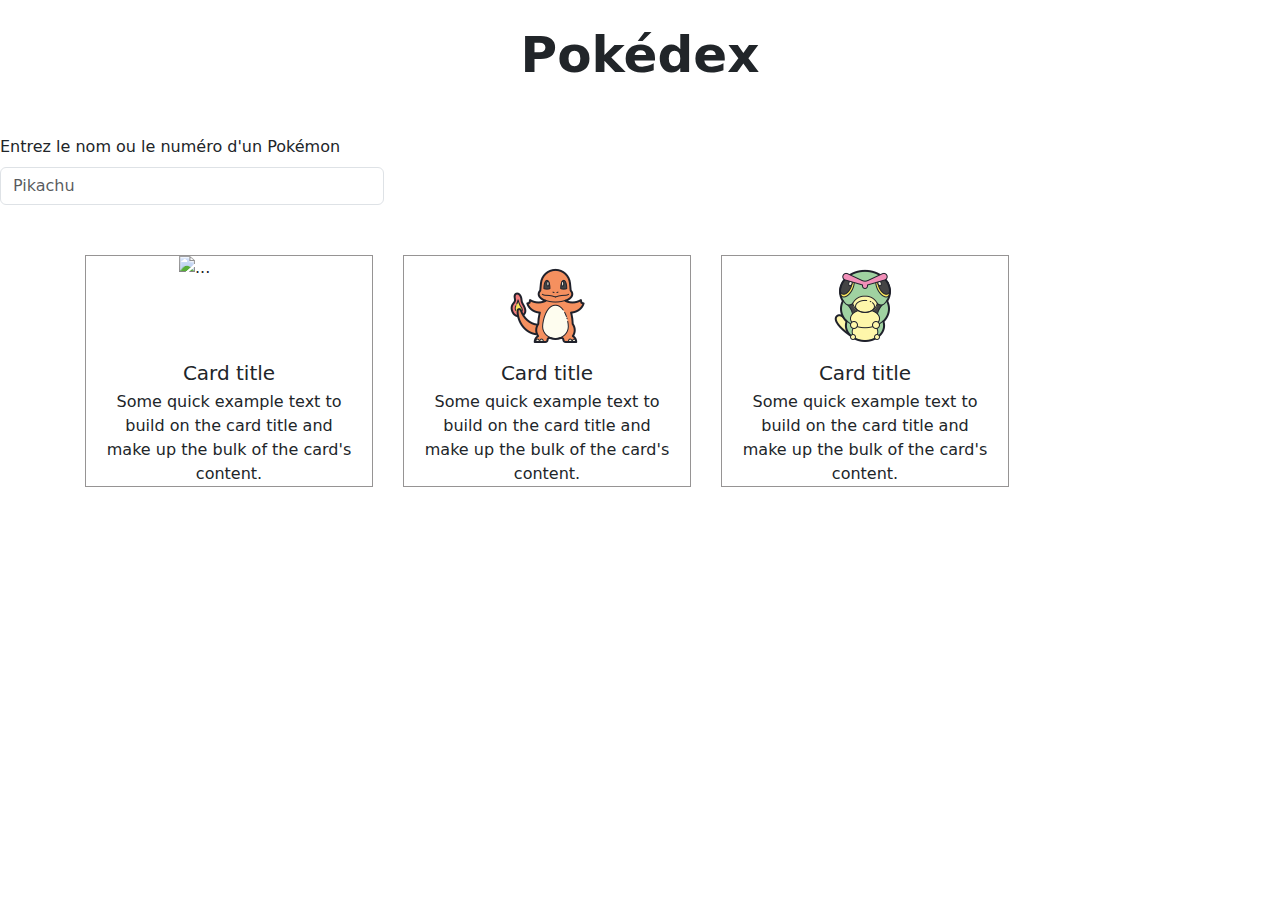
==== Projet_Final/index.html @ f138c331 "jsp" ====
<!doctype html>
<html lang="en">

  <head>
    <meta charset="utf-8">
    <meta name="viewport" content="width=device-width, initial-scale=1">
    <link href="style.css" rel="stylesheet">
    <title>Pokédex</title>
    <link href="https://cdn.jsdelivr.net/npm/bootstrap@5.3.3/dist/css/bootstrap.min.css" rel="stylesheet" integrity="sha384-QWTKZyjpPEjISv5WaRU9OFeRpok6YctnYmDr5pNlyT2bRjXh0JMhjY6hW+ALEwIH" crossorigin="anonymous">
  </head>

  <body>
    <h1 class="titre">Pokédex</h1>

    <div class="search-pokemon">
      <label for="search-pokemon-name" class="form-label">Entrez le nom ou le numéro d'un Pokémon</label>
      <input type="text" class="form-control" id="search-pokemon-name" placeholder="Pikachu">
    </div>
    
    <div class="container">
      <div class="row">
        
        <div class="card-list" style="width: 18rem;">
          <img src="https://raw.githubusercontent.com/PokeAPI/sprites/master/sprites/pokemon/back/35.png" class="card-icon" alt="...">
          <div class="card-body">
            <h5 class="card-title">Card title</h5>
            <p class="card-text">Some quick example text to build on the card title and make up the bulk of the card's content.</p>
          </div>
        </div>

        <div class="card-list" style="width: 18rem;">
          <img src="images/charmander.png" class="card-icon" alt="...">
          <div class="card-body">
            <h5 class="card-title">Card title</h5>
            <p class="card-text">Some quick example text to build on the card title and make up the bulk of the card's content.</p>
          </div>
        </div>
        
        <div class="card-list" style="width: 18rem;">
          <img src="images/caterpie.png" class="card-icon" alt="...">
          <div class="card-body">
            <h5 class="card-title">Card title</h5>
            <p class="card-text">Some quick example text to build on the card title and make up the bulk of the card's content.</p>
          </div>
        </div>
      
      </div>
    </div>
    <script src="https://cdn.jsdelivr.net/npm/bootstrap@5.3.3/dist/js/bootstrap.bundle.min.js" integrity="sha384-YvpcrYf0tY3lHB60NNkmXc5s9fDVZLESaAA55NDzOxhy9GkcIdslK1eN7N6jIeHz" crossorigin="anonymous"></script>
  </body>
</html>
---- Projet_Final/style.css ----
.titre {
    font-size: 50px;
    font-weight: bold;
    text-align: center;
    margin-top: 25px;
}

/*Style barre de recherche*/
.search-pokemon {
    justify-content: center;
    margin-top: 50px;
    margin-bottom: 50px;
    width: 30%;
    border: #000000;
}


/* Style liste carte Pokémon */
.card-icon {
    width: 100px;
    height: 100px;
    display: flex;
    flex-wrap: wrap;
    justify-content: center;
}

.card-list{
    border: 1px solid #969494;
    display: flex;
    flex-wrap: wrap;
    justify-content: center;
    margin: 15px;
}

.card-title{
    margin-top: 5px;
    text-align: center;
}

.card-text{
    margin-top: 5px;
    margin-left: 5px;
    margin-right: 5px;
    margin-bottom: 15px;
    text-align: center;
}
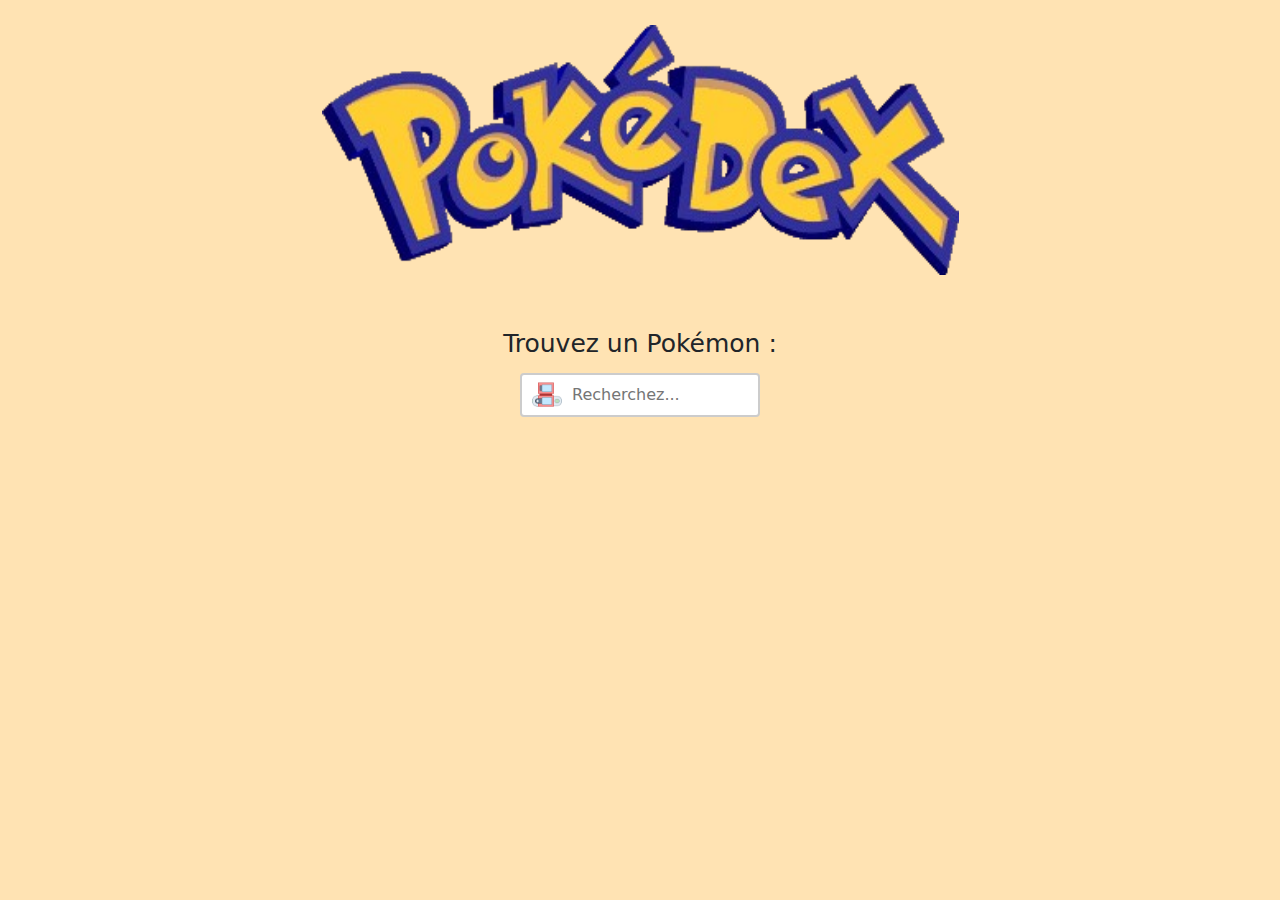
==== commit 49d8294b: "Projet Final affichage pokémon" ====
--- a/Projet_Final/index.html
+++ b/Projet_Final/index.html
@@ -9,43 +9,24 @@
     <link href="https://cdn.jsdelivr.net/npm/bootstrap@5.3.3/dist/css/bootstrap.min.css" rel="stylesheet" integrity="sha384-QWTKZyjpPEjISv5WaRU9OFeRpok6YctnYmDr5pNlyT2bRjXh0JMhjY6hW+ALEwIH" crossorigin="anonymous">
   </head>
 
-  <body>
-    <h1 class="titre">Pokédex</h1>
+  <body class="body">
+    <img class="pokemon-logo" src="images/pokedex-logo.png">
 
-    <div class="search-pokemon">
-      <label for="search-pokemon-name" class="form-label">Entrez le nom ou le numéro d'un Pokémon</label>
-      <input type="text" class="form-control" id="search-pokemon-name" placeholder="Pikachu">
-    </div>
+    <form class="search-pokemon">
+      <label for="text-search" class="text-search">Trouvez un Pokémon :</label>
+      <br>
+      <input type="text" name="search-pokemon-name" placeholder="Recherchez...">
+    </form>
     
-    <div class="container">
-      <div class="row">
-        
-        <div class="card-list" style="width: 18rem;">
-          <img src="https://raw.githubusercontent.com/PokeAPI/sprites/master/sprites/pokemon/back/35.png" class="card-icon" alt="...">
-          <div class="card-body">
-            <h5 class="card-title">Card title</h5>
-            <p class="card-text">Some quick example text to build on the card title and make up the bulk of the card's content.</p>
-          </div>
-        </div>
+    <div class="pokemonDiv" id="pokemonList"></div>
 
-        <div class="card-list" style="width: 18rem;">
-          <img src="images/charmander.png" class="card-icon" alt="...">
-          <div class="card-body">
-            <h5 class="card-title">Card title</h5>
-            <p class="card-text">Some quick example text to build on the card title and make up the bulk of the card's content.</p>
-          </div>
-        </div>
-        
-        <div class="card-list" style="width: 18rem;">
-          <img src="images/caterpie.png" class="card-icon" alt="...">
-          <div class="card-body">
-            <h5 class="card-title">Card title</h5>
-            <p class="card-text">Some quick example text to build on the card title and make up the bulk of the card's content.</p>
-          </div>
-        </div>
-      
-      </div>
-    </div>
+    <div class="detailed-card" id="detailedPokemonCard"></div>
+    
+ 
     <script src="https://cdn.jsdelivr.net/npm/bootstrap@5.3.3/dist/js/bootstrap.bundle.min.js" integrity="sha384-YvpcrYf0tY3lHB60NNkmXc5s9fDVZLESaAA55NDzOxhy9GkcIdslK1eN7N6jIeHz" crossorigin="anonymous"></script>
+    <script src="script.js"></script>
   </body>
+
+
+  
 </html>--- a/Projet_Final/style.css
+++ b/Projet_Final/style.css
@@ -1,46 +1,178 @@
-.titre {
-    font-size: 50px;
-    font-weight: bold;
-    text-align: center;
+
+/*Style du body*/
+.body {
+    background-color: #ffe3b3;
+    
+}
+
+
+
+
+/*Style du logo Pokémon*/
+.pokemon-logo{
+    width: 637px;
+    height: 250px;
+    display: block;
+    margin-left: auto;
+    margin-right: auto;
     margin-top: 25px;
 }
 
+
+
+
 /*Style barre de recherche*/
-.search-pokemon {
-    justify-content: center;
+input[type=text] {
+    width: 240px;
+    box-sizing: border-box;
+    border: 2px solid #ccc;
+    border-radius: 4px;
+    font-size: 16px;
+    background-image: url('images/icons-pokedex.png');
+    background-size: 30px 30px;
+    background-repeat: no-repeat;
+    background-position: 10px 5px;
+    padding: 8px 20px 8px 50px;
+    transition: width 0.4s ease-in-out;
+    display: block;
+    margin: 0 auto;
+  }  
+input[type=text]:focus {
+    width: 17%;
+  }
+.search-pokemon{
     margin-top: 50px;
-    margin-bottom: 50px;
-    width: 30%;
-    border: #000000;
+    margin-bottom: 80px;
+    font-size: 22px;
+    text-align: center;
+}
+.text-search{
+    margin-bottom: 10px;
+    font-size: 25px;
 }
 
 
-/* Style liste carte Pokémon */
-.card-icon {
-    width: 100px;
-    height: 100px;
-    display: flex;
-    flex-wrap: wrap;
+
+
+/* Style liste Pokémon */
+.pokemonDiv {
+    display: block;
+    margin: 0 auto;
     justify-content: center;
+    width: 92.3%;
+}
+.pokemon-card {
+    border: 1px solid #4b4b4b;
+    border-radius: 5%;
+    padding: 10px;
+    margin: 5px;
+    margin-bottom: 15px;
+    width: 185px; 
+    box-sizing: border-box;
+    text-align: center;
+    background-color: #f7eedf;
+    cursor: pointer; /* Change le curseur au survol */
+}
+.pokemon-card:hover {
+    transform: scale(1.05); /* Légère augmentation de la taille au survol */
+}
+.pokemon-img {
+    max-width: 100%;
+    height: auto;
+}
+.card-title {
+    text-align: center;
+    margin-bottom: 5px;
+}
+.card-text {
+    margin-bottom: 3px;
+    width: 100%;
+}
+.card-id {
+    font-size: 11px;
+    margin-bottom: 5px;
 }
 
-.card-list{
-    border: 1px solid #969494;
-    display: flex;
-    flex-wrap: wrap;
-    justify-content: center;
-    margin: 15px;
+
+
+
+/* Styles spécifiques aux types de Pokémon */
+.type{
+    font-weight : bold;
+}
+.fire {
+    color: red; /* Texte en rouge pour le type Fire */
+}
+.poison {
+    color: purple; /* Texte en violet pour le type Poison */
+}
+.water {
+    color: blue; /* Texte en bleu pour le type Water */
+}
+.grass {
+    color: green; /* Texte en vert pour le type Grass */
+}
+.electric {
+    color: rgb(184, 184, 0); /* Texte en jaune pour le type Electric */
+}
+.ice {
+    color: #00dede; /* Texte en cyan pour le type Ice */
+}
+.fighting {
+    color: #800000; /* Texte en marron pour le type Fighting */
+}
+.psychic {
+    color: #ff00ff; /* Texte en rose pour le type Psychic */
+}
+.flying {
+    color: #808080; /* Texte en gris pour le type Flying */
+}
+.bug {
+    color: #008000; /* Texte en vert foncé pour le type Bug */
+}
+.rock {
+    color: #a52a2a; /* Texte en marron foncé pour le type Rock */
+}
+.ghost {
+    color: #4b0082; /* Texte en indigo pour le type Ghost */
+}
+.dragon {
+    color: #00b97c; /* Texte en bleu foncé pour le type Dragon */
+}
+.dark {
+    color: #000000; /* Texte en noir pour le type Dark */
+}
+.steel {
+    color: #c0c0c0; /* Texte en argent pour le type Steel */
+}
+.fairy {
+    color: #ff69b4; /* Texte en rose clair pour le type Fairy */
+}
+.normal {
+    color: #8b4513; /* Texte en brun pour le type Normal */
+}
+.ground {
+    color: #deb887; /* Texte en brun clair pour le type Ground */
+}
+.ghost {
+    color: #4b0082; /* Texte en indigo pour le type Ghost */
 }
 
-.card-title{
-    margin-top: 5px;
+
+
+
+/* Style de la carte Onclick*/
+.detailedPokemonCard {
+    border: 1px solid #4b4b4b;
+    border-radius: 5%;
+    padding: 10px;
+    margin: 5px;
+    margin-bottom: 15px;
+    width: 300px; 
+    box-sizing: border-box;
     text-align: center;
+    background-color: #f7eedf;
 }
 
-.card-text{
-    margin-top: 5px;
-    margin-left: 5px;
-    margin-right: 5px;
-    margin-bottom: 15px;
-    text-align: center;
-}+
+
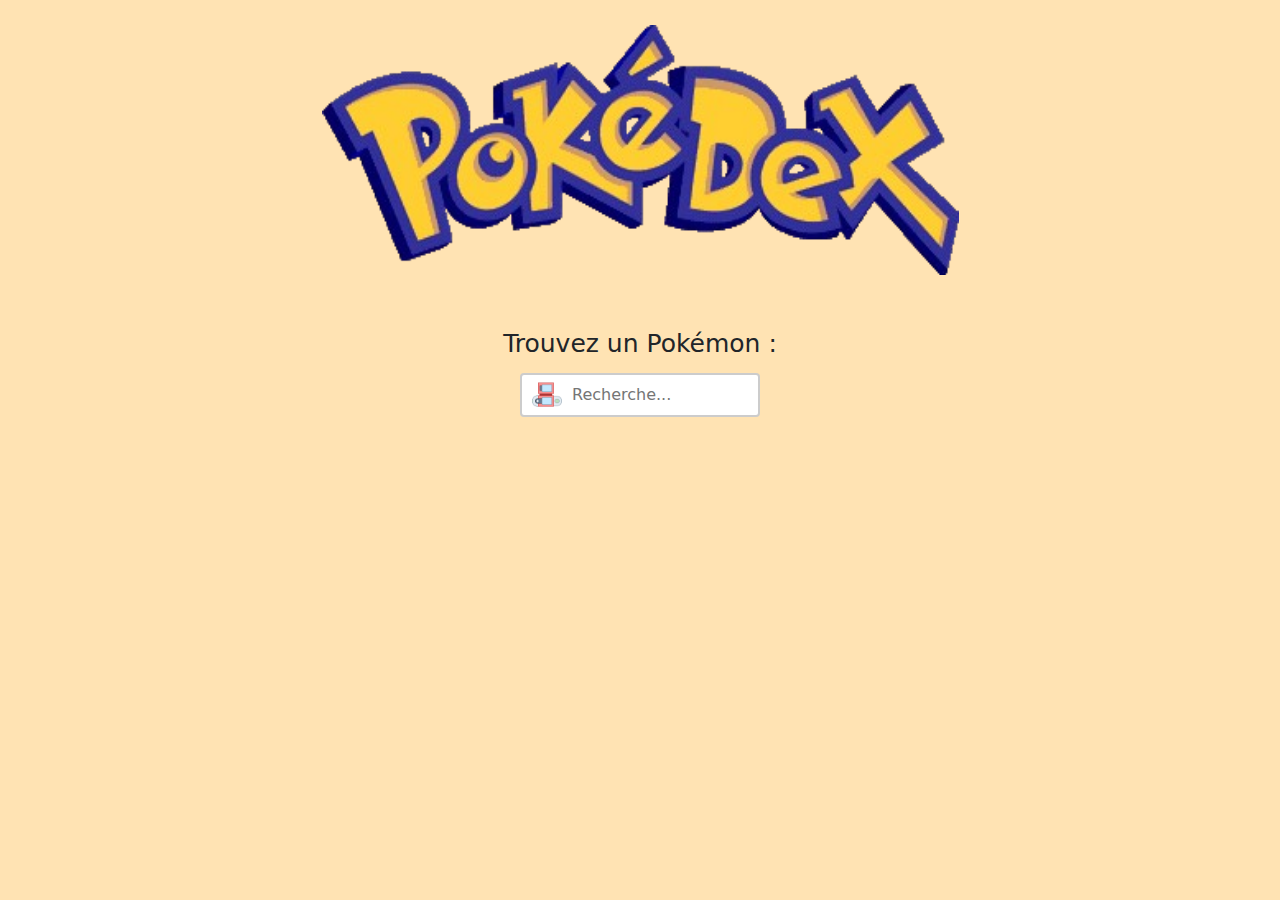
==== commit e28982e9: "coucou" ====
--- a/Projet_Final/index.html
+++ b/Projet_Final/index.html
@@ -15,12 +15,14 @@
     <form class="search-pokemon">
       <label for="text-search" class="text-search">Trouvez un Pokémon :</label>
       <br>
-      <input type="text" name="search-pokemon-name" placeholder="Recherchez...">
+      <input type="text" id="searchInput" list="pokemonOptions" name="searchInput" placeholder="Recherche...">
+      <datalist id="pokemonOptions"></datalist>
     </form>
     
     <div class="pokemonDiv" id="pokemonList"></div>
 
     <div class="detailed-card" id="detailedPokemonCard"></div>
+    <div id="pokemonClickedText"></div>
     
  
     <script src="https://cdn.jsdelivr.net/npm/bootstrap@5.3.3/dist/js/bootstrap.bundle.min.js" integrity="sha384-YvpcrYf0tY3lHB60NNkmXc5s9fDVZLESaAA55NDzOxhy9GkcIdslK1eN7N6jIeHz" crossorigin="anonymous"></script>
--- a/Projet_Final/style.css
+++ b/Projet_Final/style.css
@@ -50,47 +50,79 @@
     margin-bottom: 10px;
     font-size: 25px;
 }
-
-
-
-
-/* Style liste Pokémon */
+datalist {
+    border: 1px solid #ccc; /* Bordure grise */
+    border-radius: 5px; /* Coins arrondis */
+    max-height: 200px; /* Hauteur maximale */
+    overflow-y: auto; /* Activation du défilement vertical si nécessaire */
+    background-color: white; /* Fond blanc */
+}
+
+/* Style des options du menu déroulant */
+datalist option {
+    padding: 5px; /* Espacement intérieur */
+    cursor: pointer; /* Curseur en main au survol */
+}
+
+/* Style des options sélectionnées */
+datalist option:checked {
+    background-color: #f0f0f0; /* Fond gris clair pour l'option sélectionnée */
+}
+
+
+
+/* Style cartes Pokémon */
 .pokemonDiv {
     display: block;
     margin: 0 auto;
     justify-content: center;
     width: 92.3%;
+    text-align: center;
 }
 .pokemon-card {
+    display: inline-block;
     border: 1px solid #4b4b4b;
     border-radius: 5%;
     padding: 10px;
     margin: 5px;
     margin-bottom: 15px;
-    width: 185px; 
+    width: 250px; 
     box-sizing: border-box;
+    box-shadow:  5px 5px 10px #000000;
     text-align: center;
     background-color: #f7eedf;
-    cursor: pointer; /* Change le curseur au survol */
+    cursor: pointer; 
+}
+.pokemon-card.hidden {
+    display: none; /* Pour cacher les cartes  */
 }
 .pokemon-card:hover {
-    transform: scale(1.05); /* Légère augmentation de la taille au survol */
+    transform: scale(1.03); 
+    transition: transform 0.2s;
+    filter: brightness(0.9);
 }
 .pokemon-img {
-    max-width: 100%;
+    width: auto;
     height: auto;
 }
 .card-title {
     text-align: center;
-    margin-bottom: 5px;
+    margin-top: -12px;
 }
 .card-text {
     margin-bottom: 3px;
     width: 100%;
+    font-size: 15px;
 }
 .card-id {
-    font-size: 11px;
-    margin-bottom: 5px;
+    font-size: 13px;
+}
+.card-pv{
+    font-size: 13px; 
+}
+.id-pv-container {
+    display: flex;
+    justify-content: space-between; /* Pour espacer les éléments */
 }
 
 
@@ -98,81 +130,137 @@
 
 /* Styles spécifiques aux types de Pokémon */
 .type{
-    font-weight : bold;
+    font-weight: bold;
+    margin-top: 25px;
 }
 .fire {
-    color: red; /* Texte en rouge pour le type Fire */
+    background-color: #fd7d24; 
 }
 .poison {
-    color: purple; /* Texte en violet pour le type Poison */
+    background-color: #b97fc9; 
 }
 .water {
-    color: blue; /* Texte en bleu pour le type Water */
+    background-color: #4592c4; 
 }
 .grass {
-    color: green; /* Texte en vert pour le type Grass */
+    background-color: #9bcc50; 
 }
 .electric {
-    color: rgb(184, 184, 0); /* Texte en jaune pour le type Electric */
+    background-color: #eed535; 
 }
 .ice {
-    color: #00dede; /* Texte en cyan pour le type Ice */
+    background-color: #51c4e7; 
 }
 .fighting {
-    color: #800000; /* Texte en marron pour le type Fighting */
+    background-color: #d56723; 
 }
 .psychic {
-    color: #ff00ff; /* Texte en rose pour le type Psychic */
+    background-color: #f366b9; 
 }
 .flying {
-    color: #808080; /* Texte en gris pour le type Flying */
+    background: linear-gradient(155deg, #3dc7ef 50%, #bdb9b8 50%); 
 }
 .bug {
-    color: #008000; /* Texte en vert foncé pour le type Bug */
+    background-color: #729f3f;
 }
 .rock {
-    color: #a52a2a; /* Texte en marron foncé pour le type Rock */
+    background-color: #a38c21; 
 }
 .ghost {
-    color: #4b0082; /* Texte en indigo pour le type Ghost */
+    background-color: #7b62a3; 
 }
 .dragon {
-    color: #00b97c; /* Texte en bleu foncé pour le type Dragon */
+    background: linear-gradient(155deg, #53a4cf 50%, #f16e57 50%);; 
 }
 .dark {
-    color: #000000; /* Texte en noir pour le type Dark */
+    background-color: #707070; 
 }
 .steel {
-    color: #c0c0c0; /* Texte en argent pour le type Steel */
+    background-color: #9eb7b8; 
 }
 .fairy {
-    color: #ff69b4; /* Texte en rose clair pour le type Fairy */
+    background-color: #fdb9e9; 
 }
 .normal {
-    color: #8b4513; /* Texte en brun pour le type Normal */
+    background-color: #a4acaf; 
 }
 .ground {
-    color: #deb887; /* Texte en brun clair pour le type Ground */
+    background: linear-gradient(155deg, #f7de3f 50%, #ab9842 50%);   
 }
 .ghost {
-    color: #4b0082; /* Texte en indigo pour le type Ghost */
-}
-
-
+    background-color: #4b0082; 
+}
+.type-box {
+    display: inline-block;
+    padding: 3px 8px;
+    margin-right: 5px;
+    border-radius: 5px;
+    font-size: 13px;
+    color: white;
+}
 
 
 /* Style de la carte Onclick*/
-.detailedPokemonCard {
-    border: 1px solid #4b4b4b;
-    border-radius: 5%;
-    padding: 10px;
-    margin: 5px;
-    margin-bottom: 15px;
-    width: 300px; 
-    box-sizing: border-box;
-    text-align: center;
+.show-detailed-card {
+    display: block;
+    position: absolute;
+    width : 30%;
+    height : 65%;
+    top: 50%;
+    left: 50%;
+    transform: translate(-50%, -50%);
+    z-index: 9999; /* Pour s'assurer qu'elle est au premier plan */
+    border: 2px solid black;
+    padding: 20px;
     background-color: #f7eedf;
-}
-
-
-
+    border-radius: 10px;
+    box-shadow: 0 0 10px rgba(0, 0, 0, 0.5);
+}
+.pokemon-card.hidden {
+    display: none; /* Pour cacher les cartes  */
+}
+.pokemon-img-hidden {
+    display: block; 
+    margin-left: 20%; 
+    margin-top: 10%;
+    margin-bottom: 15%;
+    transform: scale(1.8);
+}
+.card-title-hidden {
+    text-align: center;
+    margin-top: -12px;
+}
+.card-text-hidden {
+    margin-bottom: 3px;
+    width: 100%;
+    font-size: 15px;
+}
+.card-id-hidden {
+    font-size: 20px;
+    text-align: center;
+}
+.card-pv-hidden{
+    font-size: 20px; 
+}
+.id-pv-container-hidden {
+    display: flex;
+    justify-content: space-between; /* Pour espacer les éléments */
+}
+.pokemon-details-hidden {
+    display: flex;
+    align-items: center;
+}
+
+.pokemon-img-container-hidden {
+    flex: 1; /* Prend autant d'espace que possible */
+}
+.pokemon-info-hidden {
+    flex: 1; /* Prend autant d'espace que possible */
+    padding-left: 20px; /* Espacement entre l'image et les détails */
+}
+.hide-detailed-card {
+    display: none;
+}
+
+
+
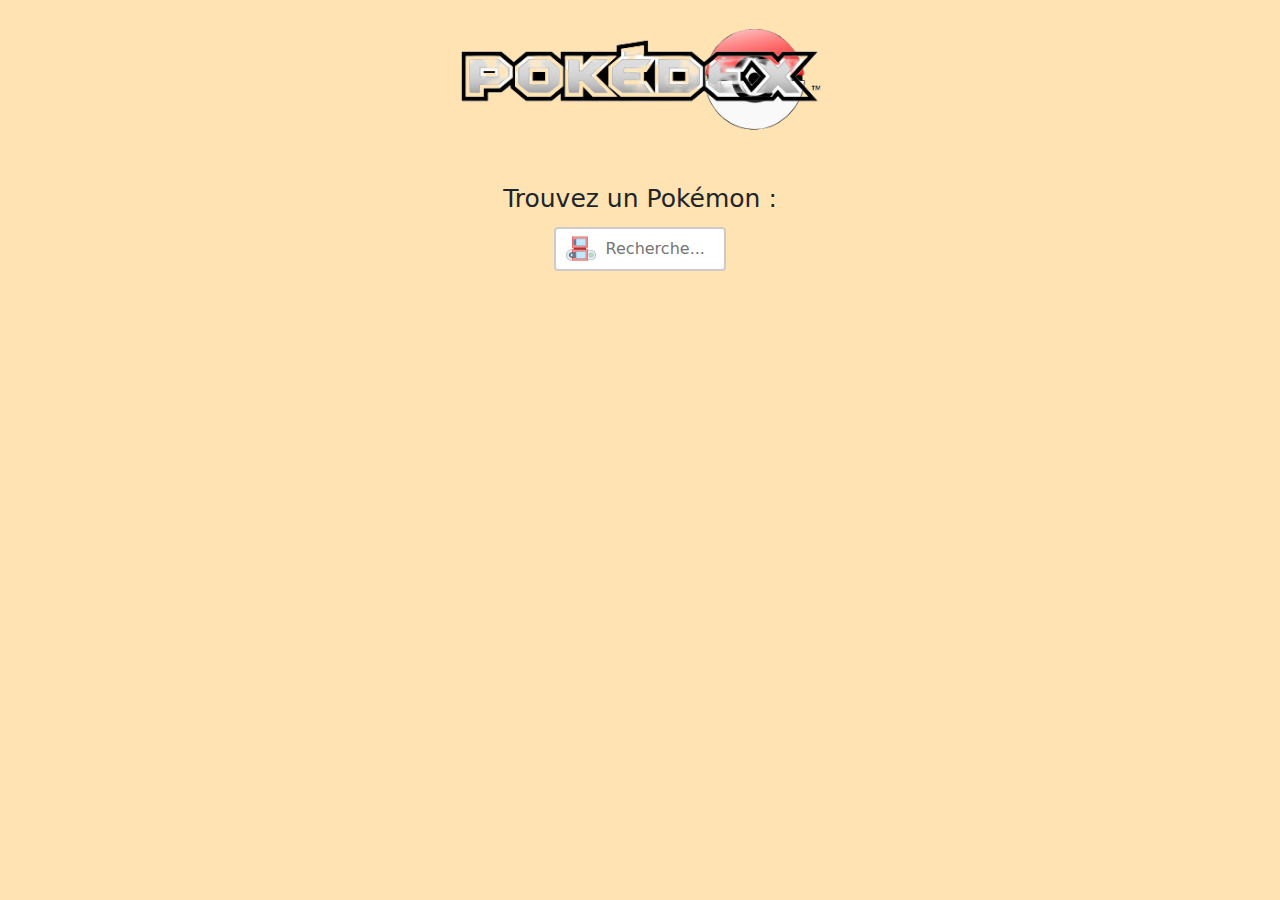
==== commit eba15a01: "jeudi 22/03" ====
--- a/Projet_Final/index.html
+++ b/Projet_Final/index.html
@@ -10,7 +10,8 @@
   </head>
 
   <body class="body">
-    <img class="pokemon-logo" src="images/pokedex-logo.png">
+    <img class="pokemon-logo" src="images/pokedex.png">
+    <img class="pokeball" src="images/pokeball.png">
 
     <form class="search-pokemon">
       <label for="text-search" class="text-search">Trouvez un Pokémon :</label>
--- a/Projet_Final/style.css
+++ b/Projet_Final/style.css
@@ -1,8 +1,7 @@
 
 /*Style du body*/
 .body {
-    background-color: #ffe3b3;
-    
+    background-color: #ffe3b3; 
 }
 
 
@@ -10,12 +9,22 @@
 
 /*Style du logo Pokémon*/
 .pokemon-logo{
-    width: 637px;
-    height: 250px;
-    display: block;
+    width: 30%;
+    height: 15%;
+    display: flex;
     margin-left: auto;
     margin-right: auto;
-    margin-top: 25px;
+    margin-top: 3%;
+}
+.pokeball{
+    width: 8%;
+    height: 8%;
+    display: flex;
+    margin-left: auto;
+    margin-left: 55%;
+    margin-top: -6%;
+    position: relative;
+    z-index: -1;
 }
 
 
@@ -23,7 +32,7 @@
 
 /*Style barre de recherche*/
 input[type=text] {
-    width: 240px;
+    width: 13.5%;
     box-sizing: border-box;
     border: 2px solid #ccc;
     border-radius: 4px;
@@ -76,21 +85,24 @@
     display: block;
     margin: 0 auto;
     justify-content: center;
-    width: 92.3%;
+    width: 90%;
     text-align: center;
 }
 .pokemon-card {
     display: inline-block;
     border: 1px solid #4b4b4b;
     border-radius: 5%;
-    padding: 10px;
-    margin: 5px;
-    margin-bottom: 15px;
+    margin-left: 0.5%;
+    margin-bottom: 20px;
     width: 250px; 
     box-sizing: border-box;
     box-shadow:  5px 5px 10px #000000;
     text-align: center;
-    background-color: #f7eedf;
+    background-image: url('images/pokeball-ouverte.png');
+    background-repeat: no-repeat;
+    background-size: 30%;
+    background-position-x: 35px;
+    background-position-y: 65px;
     cursor: pointer; 
 }
 .pokemon-card.hidden {
@@ -99,7 +111,7 @@
 .pokemon-card:hover {
     transform: scale(1.03); 
     transition: transform 0.2s;
-    filter: brightness(0.9);
+    background-color: #e8f4d5;
 }
 .pokemon-img {
     width: auto;
@@ -116,9 +128,11 @@
 }
 .card-id {
     font-size: 13px;
+    margin-left: 3%;
 }
 .card-pv{
     font-size: 13px; 
+    margin-right: 3%;
 }
 .id-pv-container {
     display: flex;
@@ -200,7 +214,7 @@
 }
 
 
-/* Style de la carte Onclick*/
+/* Style de la carte détaillée */
 .show-detailed-card {
     display: block;
     position: absolute;
@@ -216,9 +230,6 @@
     border-radius: 10px;
     box-shadow: 0 0 10px rgba(0, 0, 0, 0.5);
 }
-.pokemon-card.hidden {
-    display: none; /* Pour cacher les cartes  */
-}
 .pokemon-img-hidden {
     display: block; 
     margin-left: 20%; 
@@ -227,7 +238,6 @@
     transform: scale(1.8);
 }
 .card-title-hidden {
-    text-align: center;
     margin-top: -12px;
 }
 .card-text-hidden {
@@ -242,25 +252,40 @@
 .card-pv-hidden{
     font-size: 20px; 
 }
+.pokemon-details-hidden {
+    display: flex;
+    align-items: center;
+}
+.pokemon-img-container-hidden {
+    margin-top: 7.5%; 
+    margin-left: 7.5%;
+
+}
+.pokemon-titre-container-hidden{
+    display: flex;
+}
 .id-pv-container-hidden {
-    display: flex;
-    justify-content: space-between; /* Pour espacer les éléments */
-}
-.pokemon-details-hidden {
-    display: flex;
-    align-items: center;
-}
-
-.pokemon-img-container-hidden {
-    flex: 1; /* Prend autant d'espace que possible */
+    display: block;
+    margin: auto; /* Pour espacer les éléments */
 }
 .pokemon-info-hidden {
     flex: 1; /* Prend autant d'espace que possible */
     padding-left: 20px; /* Espacement entre l'image et les détails */
 }
-.hide-detailed-card {
-    display: none;
-}
-
-
-
+.closeButton {
+    margin-top: -30px;
+    background: none;
+    border: none;
+    cursor: pointer;
+}
+.closeButton-icon {
+    width: 30px;
+    height: 30px;    
+}
+.closeButton:hover {
+    transform: scale(1.1); 
+    transition: transform 0.2s;
+}
+
+
+
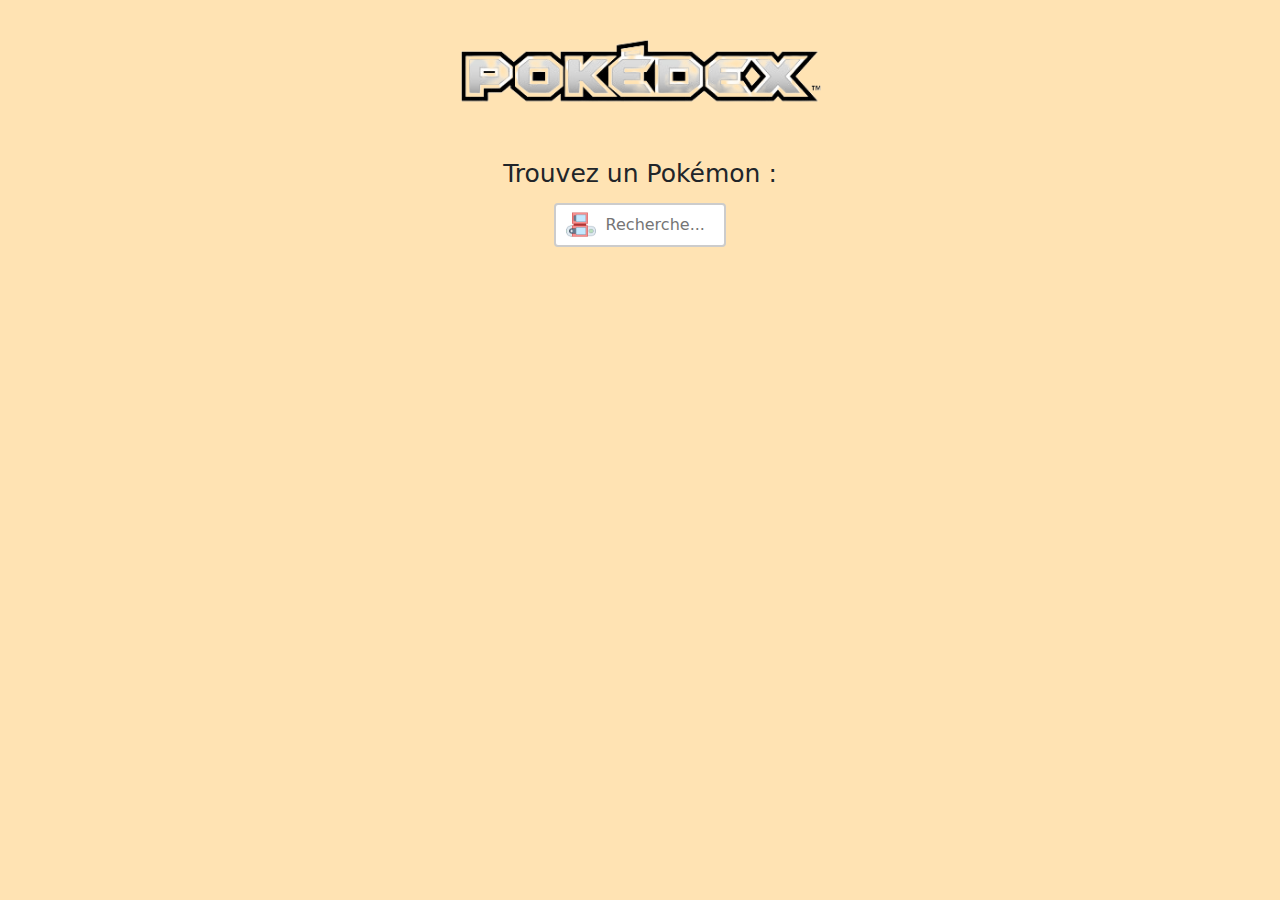
==== commit 2eb962f1: "jeudi 22/03 V2" ====
--- a/Projet_Final/index.html
+++ b/Projet_Final/index.html
@@ -11,8 +11,7 @@
 
   <body class="body">
     <img class="pokemon-logo" src="images/pokedex.png">
-    <img class="pokeball" src="images/pokeball.png">
-
+    
     <form class="search-pokemon">
       <label for="text-search" class="text-search">Trouvez un Pokémon :</label>
       <br>
--- a/Projet_Final/style.css
+++ b/Projet_Final/style.css
@@ -15,16 +15,6 @@
     margin-left: auto;
     margin-right: auto;
     margin-top: 3%;
-}
-.pokeball{
-    width: 8%;
-    height: 8%;
-    display: flex;
-    margin-left: auto;
-    margin-left: 55%;
-    margin-top: -6%;
-    position: relative;
-    z-index: -1;
 }
 
 
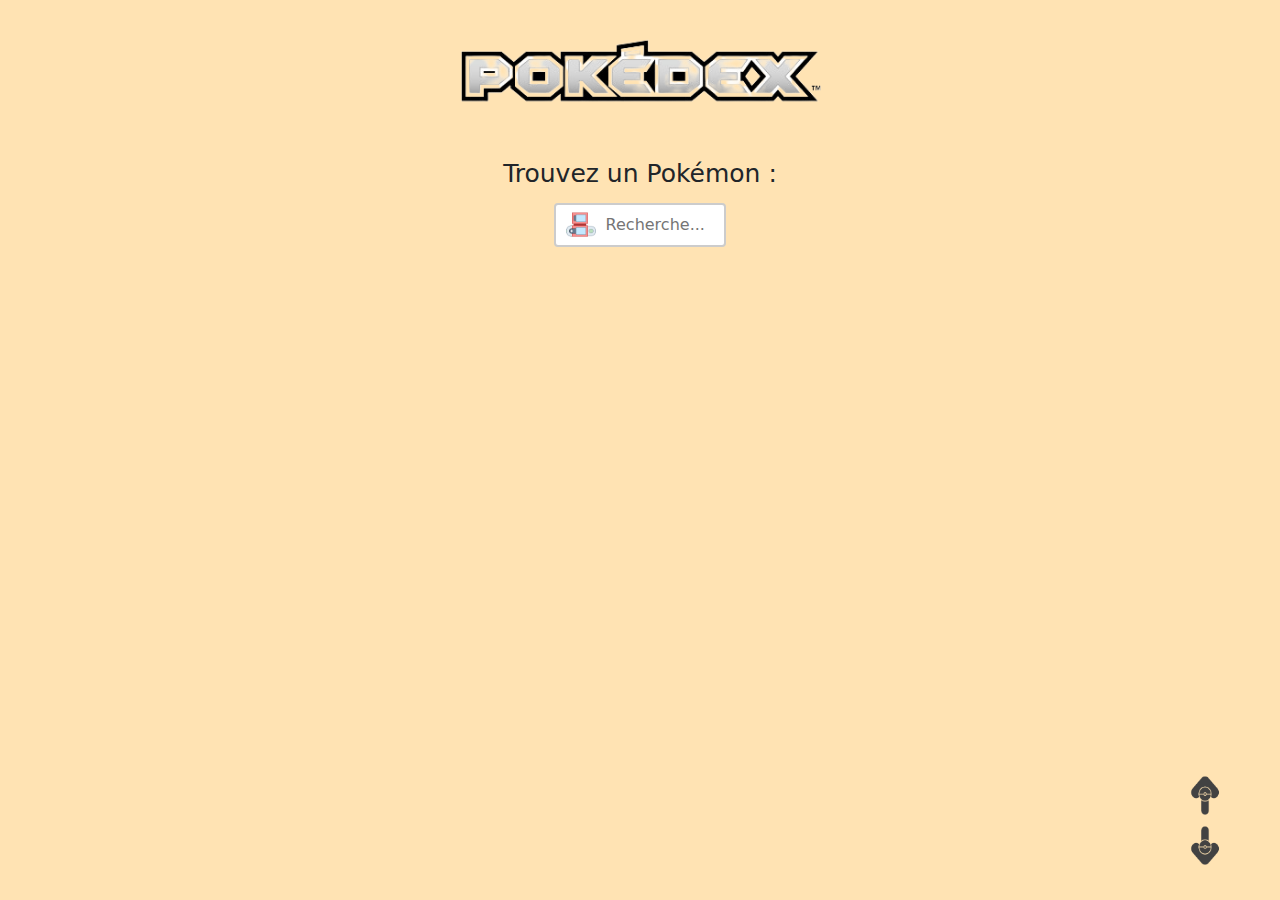
==== commit 0b4a1391: "jcrois c fini hein" ====
--- a/Projet_Final/index.html
+++ b/Projet_Final/index.html
@@ -5,6 +5,7 @@
     <meta charset="utf-8">
     <meta name="viewport" content="width=device-width, initial-scale=1">
     <link href="style.css" rel="stylesheet">
+    <link rel="shortcut icon" href="images/game.png">
     <title>Pokédex</title>
     <link href="https://cdn.jsdelivr.net/npm/bootstrap@5.3.3/dist/css/bootstrap.min.css" rel="stylesheet" integrity="sha384-QWTKZyjpPEjISv5WaRU9OFeRpok6YctnYmDr5pNlyT2bRjXh0JMhjY6hW+ALEwIH" crossorigin="anonymous">
   </head>
@@ -16,13 +17,19 @@
       <label for="text-search" class="text-search">Trouvez un Pokémon :</label>
       <br>
       <input type="text" id="searchInput" list="pokemonOptions" name="searchInput" placeholder="Recherche...">
-      <datalist id="pokemonOptions"></datalist>
     </form>
     
     <div class="pokemonDiv" id="pokemonList"></div>
 
     <div class="detailed-card" id="detailedPokemonCard"></div>
     <div id="pokemonClickedText"></div>
+
+    <button id="scrollTopButton" class="scroll-top-button">
+      <img src="images/top-arrow.png" alt="Retour en haut" class="top-arrow">
+    </button>
+    <button id="scrollDownButton" class="scroll-down-button">
+      <img src="images/down-arrow.png" alt="Descendre" class="down-arrow">
+    </button>
     
  
     <script src="https://cdn.jsdelivr.net/npm/bootstrap@5.3.3/dist/js/bootstrap.bundle.min.js" integrity="sha384-YvpcrYf0tY3lHB60NNkmXc5s9fDVZLESaAA55NDzOxhy9GkcIdslK1eN7N6jIeHz" crossorigin="anonymous"></script>
--- a/Projet_Final/style.css
+++ b/Projet_Final/style.css
@@ -2,6 +2,54 @@
 /*Style du body*/
 .body {
     background-color: #ffe3b3; 
+}
+
+/* Boutons remonter en haut et descendre */
+.scroll-top-button {
+    position: fixed;
+    bottom: 70px;
+    right: 40px;
+    width: 70px;
+    height: 70px;
+    background: none;
+    border-radius: 50%;
+    border: none;
+    cursor: pointer;
+    z-index: 999; 
+}
+/* Style au survol */
+.scroll-top-button:hover {
+    transform: scale(1.2);
+    transition: transform 0.2s;
+}
+.top-arrow{
+    display: block;
+    margin: auto;
+    width: 75%;
+    height: 75%;
+}
+.scroll-down-button {
+    position: fixed;
+    bottom: 20px;
+    right: 40px;
+    width: 70px;
+    height: 70px;
+    background: none;
+    border-radius: 50%;
+    border: none;
+    cursor: pointer;
+    z-index: 999; 
+}
+/* Style au survol */
+.scroll-down-button:hover {
+    transform: scale(1.2);
+    transition: transform 0.2s;
+}
+.down-arrow{
+    display: block;
+    margin: auto;
+    width: 75%;
+    height: 75%;
 }
 
 
@@ -49,24 +97,7 @@
     margin-bottom: 10px;
     font-size: 25px;
 }
-datalist {
-    border: 1px solid #ccc; /* Bordure grise */
-    border-radius: 5px; /* Coins arrondis */
-    max-height: 200px; /* Hauteur maximale */
-    overflow-y: auto; /* Activation du défilement vertical si nécessaire */
-    background-color: white; /* Fond blanc */
-}
-
-/* Style des options du menu déroulant */
-datalist option {
-    padding: 5px; /* Espacement intérieur */
-    cursor: pointer; /* Curseur en main au survol */
-}
-
-/* Style des options sélectionnées */
-datalist option:checked {
-    background-color: #f0f0f0; /* Fond gris clair pour l'option sélectionnée */
-}
+
 
 
 
@@ -91,8 +122,8 @@
     background-image: url('images/pokeball-ouverte.png');
     background-repeat: no-repeat;
     background-size: 30%;
-    background-position-x: 35px;
-    background-position-y: 65px;
+    background-position-x: 20%;
+    background-position-y: 45%;
     cursor: pointer; 
 }
 .pokemon-card.hidden {
@@ -106,10 +137,19 @@
 .pokemon-img {
     width: auto;
     height: auto;
+    margin-top: 8%;
+    margin-bottom: 8%;
 }
 .card-title {
     text-align: center;
-    margin-top: -12px;
+    margin-top: -3%;
+    margin-bottom: 10%;
+}
+.card-title2 {
+    margin-top: -1%;
+    font-size: 17px;
+    display: flex;
+    justify-content: center;
 }
 .card-text {
     margin-bottom: 3px;
@@ -119,16 +159,22 @@
 .card-id {
     font-size: 13px;
     margin-left: 3%;
+    margin-top: 3%;
 }
 .card-pv{
     font-size: 13px; 
     margin-right: 3%;
+    margin-top: 3%;
 }
 .id-pv-container {
     display: flex;
     justify-content: space-between; /* Pour espacer les éléments */
 }
-
+.type-box {
+    width: 25%;
+    height: 10%;
+    text-align: center;
+}
 
 
 
@@ -137,62 +183,59 @@
     font-weight: bold;
     margin-top: 25px;
 }
-.fire {
+.Feu {
     background-color: #fd7d24; 
 }
-.poison {
+.Poison {
     background-color: #b97fc9; 
 }
-.water {
+.Eau {
     background-color: #4592c4; 
 }
-.grass {
+.Plante {
     background-color: #9bcc50; 
 }
-.electric {
+.Electric {
     background-color: #eed535; 
 }
-.ice {
+.Glace {
     background-color: #51c4e7; 
 }
-.fighting {
+.Combat {
     background-color: #d56723; 
 }
-.psychic {
+.Psy {
     background-color: #f366b9; 
 }
-.flying {
+.Vol {
     background: linear-gradient(155deg, #3dc7ef 50%, #bdb9b8 50%); 
 }
-.bug {
+.Insecte {
     background-color: #729f3f;
 }
-.rock {
+.Roche {
     background-color: #a38c21; 
 }
-.ghost {
+.Spectre {
     background-color: #7b62a3; 
 }
-.dragon {
+.Dragon {
     background: linear-gradient(155deg, #53a4cf 50%, #f16e57 50%);; 
 }
-.dark {
+.Ténèbres {
     background-color: #707070; 
 }
-.steel {
+.Acier {
     background-color: #9eb7b8; 
 }
-.fairy {
+.Fée {
     background-color: #fdb9e9; 
 }
-.normal {
+.Normal {
     background-color: #a4acaf; 
 }
-.ground {
+.Sol {
     background: linear-gradient(155deg, #f7de3f 50%, #ab9842 50%);   
-}
-.ghost {
-    background-color: #4b0082; 
 }
 .type-box {
     display: inline-block;
@@ -213,31 +256,41 @@
     top: 50%;
     left: 50%;
     transform: translate(-50%, -50%);
-    z-index: 9999; /* Pour s'assurer qu'elle est au premier plan */
+    z-index: 9999;
     border: 2px solid black;
     padding: 20px;
     background-color: #f7eedf;
     border-radius: 10px;
     box-shadow: 0 0 10px rgba(0, 0, 0, 0.5);
 }
+.card-title-hidden {
+    margin-top: -12px;
+}
+.card-title2-hidden {
+    margin-top: -10px;
+    font-size: 18px;
+    display: flex;
+    justify-content: center;
+}
+.card-id-hidden {
+    font-size: 20px;
+    text-align: center;
+}
 .pokemon-img-hidden {
     display: block; 
     margin-left: 20%; 
-    margin-top: 10%;
-    margin-bottom: 15%;
-    transform: scale(1.8);
-}
-.card-title-hidden {
-    margin-top: -12px;
+    margin-top: -20%;
+    margin-bottom: 40%;
+    transform: scale(170%);
+}
+.card-description-hidden {
+    margin-left: 20%;
+    margin-right: 1%;
 }
 .card-text-hidden {
-    margin-bottom: 3px;
+    margin-bottom: 5%;
     width: 100%;
     font-size: 15px;
-}
-.card-id-hidden {
-    font-size: 20px;
-    text-align: center;
 }
 .card-pv-hidden{
     font-size: 20px; 
@@ -256,14 +309,20 @@
 }
 .id-pv-container-hidden {
     display: block;
-    margin: auto; /* Pour espacer les éléments */
+    margin: auto;
 }
 .pokemon-info-hidden {
-    flex: 1; /* Prend autant d'espace que possible */
-    padding-left: 20px; /* Espacement entre l'image et les détails */
+    flex: 1;
+    padding-left: 5%;
+    padding-right: 5%;
+    border: 1px solid #6f6f6f;
+    border-radius: 5px;
+    background-color: #e8f4d5;
+    margin-right: 2.5%;
+    margin-left: 2.5%;
 }
 .closeButton {
-    margin-top: -30px;
+    margin-top: -70px;
     background: none;
     border: none;
     cursor: pointer;
@@ -273,9 +332,63 @@
     height: 30px;    
 }
 .closeButton:hover {
-    transform: scale(1.1); 
+    transform: scale(1.2); 
     transition: transform 0.2s;
 }
-
-
-
+.pokemon-info-hidden{
+    display: flex;
+}
+.stat-container {
+    flex: 1;
+}
+.stat-title {
+    font-size: 20px;
+    margin-top: 5%;
+    margin-bottom: 10%;
+    font-weight: bold;
+}
+.stat {
+    display: flex;
+    margin-top: -6%;
+}
+.infos-container {
+    flex: 1;
+}
+.infos-titre {
+    font-size: 20px;
+    margin-top: 5%;
+    margin-bottom: 10%;
+    margin-left: 35%;
+}
+.infos {
+    display: flex;
+    text-align: center;
+}
+.infos > div {
+    flex: 1;
+    margin:  5px; /* Ajoute des marges horizontales de 5px entre les éléments */
+}
+.type-hidden{
+    display: flex;
+    font-weight: bold;
+    margin-top: 25px;
+    margin-bottom: 10%;
+    align-items: center;
+    justify-content: center;
+}
+.type-box-hidden {
+    width: 35%;
+    height: 35px;
+    font-size: 20px;
+    text-align: center;
+    justify-content: center;
+    box-sizing: border-box;
+    border-radius: 5px;
+    margin-inline: 3%;
+}
+
+
+
+
+
+
